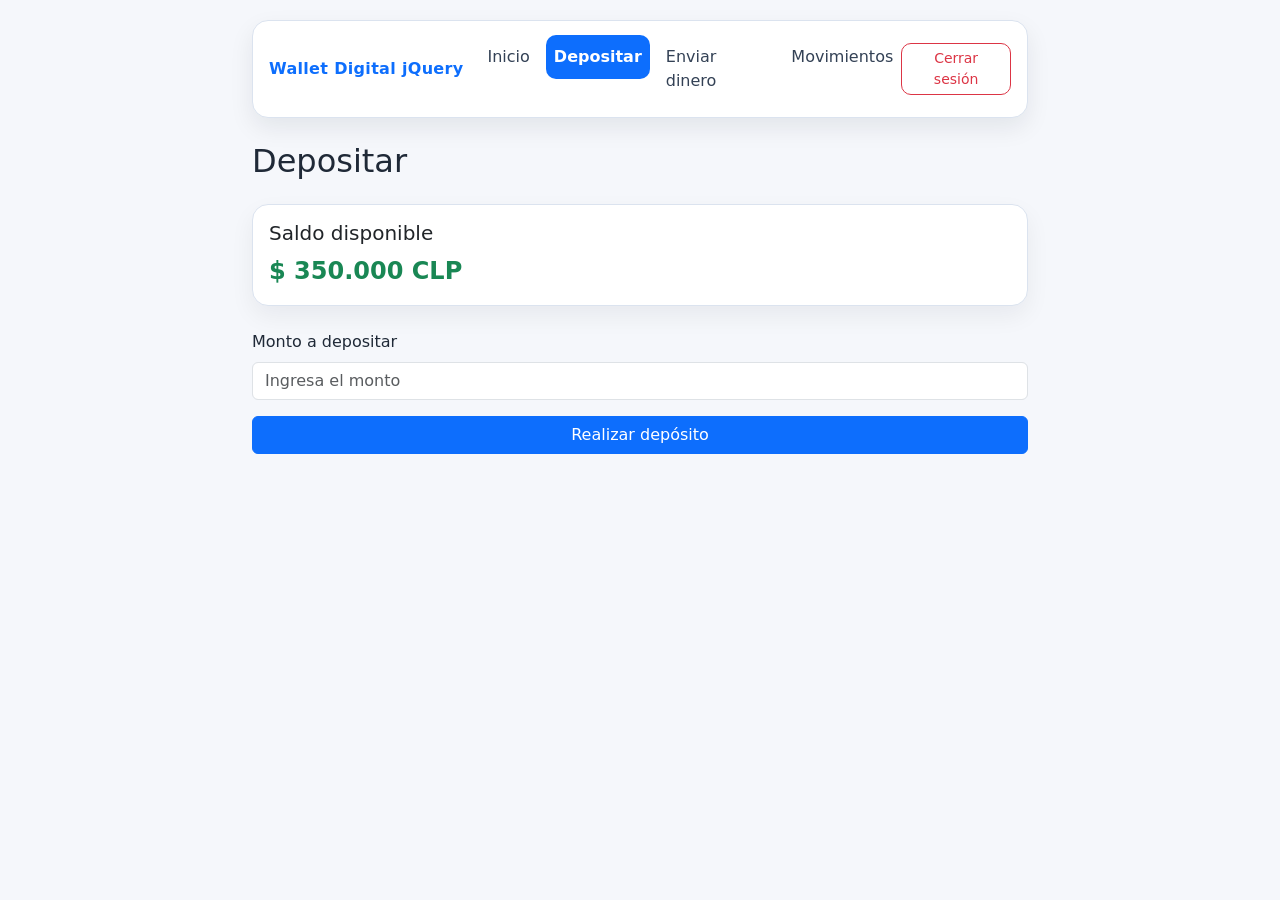
==== deposit.html @ 53dcf7c6 "initial commit copy jquery proyect from the previous exercise." ====
<!doctype html>
<html>
    <head>
        <meta charset="UTF-8" />
        <meta name="viewport" content="width=device-width, initial-scale=1.0" />
        <title>Wallet Digital jQuery - Depositar</title>
        <link
            href="https://cdn.jsdelivr.net/npm/bootstrap@5.3.8/dist/css/bootstrap.min.css"
            rel="stylesheet"
            integrity="sha384-sRIl4kxILFvY47J16cr9ZwB07vP4J8+LH7qKQnuqkuIAvNWLzeN8tE5YBujZqJLB"
            crossorigin="anonymous"
        />
        <link rel="stylesheet" href="css/styles.css" />
    </head>
    <body>
        <main class="container">
            <nav class="navbar navbar-expand-lg wallet-navbar mb-4" aria-label="Menú principal">
                <div class="container-fluid px-3">
                    <a href="menu.html" class="navbar-brand mb-0 text-decoration-none">Wallet Digital jQuery</a>
                    <button
                        class="navbar-toggler"
                        type="button"
                        data-bs-toggle="collapse"
                        data-bs-target="#wallet-navbar-content"
                        aria-controls="wallet-navbar-content"
                        aria-expanded="false"
                        aria-label="Mostrar navegación"
                    >
                        <span class="navbar-toggler-icon"></span>
                    </button>
                    <div class="collapse navbar-collapse" id="wallet-navbar-content">
                        <ul class="navbar-nav me-auto mb-2 mb-lg-0 gap-lg-2">
                            <li class="nav-item">
                                <a href="menu.html" class="nav-link">Inicio</a>
                            </li>
                            <li class="nav-item">
                                <a href="deposit.html" class="nav-link">Depositar</a>
                            </li>
                            <li class="nav-item">
                                <a href="sendmoney.html" class="nav-link">Enviar dinero</a>
                            </li>
                            <li class="nav-item">
                                <a href="transactions.html" class="nav-link">Movimientos</a>
                            </li>
                        </ul>
                        <div class="wallet-actions">
                            <button
                                type="button"
                                class="btn btn-outline-danger btn-sm wallet-logout"
                                id="logout-button"
                            >
                                Cerrar sesión
                            </button>
                        </div>
                    </div>
                </div>
            </nav>

            <header>
                <h1 class="h2 mb-4">Depositar</h1>
            </header>

            <section class="card wallet-card mb-4" aria-labelledby="saldo-disponible">
                <div class="card-body">
                    <h2 class="h5 card-title" id="saldo-disponible">Saldo disponible</h2>
                    <p class="card-text fs-4 fw-bold text-success mb-0" id="balance-amount">$ 350.000 CLP</p>
                </div>
            </section>

            <section aria-labelledby="formulario-deposito">
                <!-- esto es para screen readers -->
                <h2 class="visually-hidden" id="formulario-deposito">Formulario de depósito</h2>
                <form id="deposit-form">
                    <div id="deposit-message" class="alert d-none" role="alert"></div>
                    <div class="mb-3">
                        <label for="monto" class="form-label">Monto a depositar</label>
                        <input
                            type="text"
                            class="form-control"
                            id="monto"
                            placeholder="Ingresa el monto"
                            inputmode="numeric"
                            autocomplete="off"
                            required
                        />
                    </div>

                    <button type="submit" class="btn btn-primary w-100">Realizar depósito</button>
                </form>
            </section>
        </main>

        <script
            src="https://code.jquery.com/jquery-3.7.1.min.js"
            integrity="sha256-/JqT3SQfawRcv/BIHPThkBvs0OEvtFFmqPF/lYI/Cxo="
            crossorigin="anonymous"
        ></script>
        <script
            src="https://cdn.jsdelivr.net/npm/bootstrap@5.3.8/dist/js/bootstrap.bundle.min.js"
            integrity="sha384-FKyoEForCGlyvwx9Hj09JcYn3nv7wiPVlz7YYwJrWVcXK/BmnVDxM+D2scQbITxI"
            crossorigin="anonymous"
        ></script>
        <script src="js/wallet.js"></script>
        <script src="js/deposit.js"></script>
    </body>
</html>
---- css/styles.css ----
body {
    padding: 20px;
    background-color: #f5f7fb;
    color: #1f2937;
}

.container {
    max-width: 800px;
    margin: 0 auto;
}

.container-login {
    max-width: 540px;
}

.card,
.list-group-item,
.modal-content {
    border-color: #dbe3ef;
    border-radius: 16px;
    box-shadow: 0 10px 24px rgba(15, 23, 42, 0.06);
}

.wallet-navbar {
    padding: 0;
    border: 1px solid #dbe3ef;
    border-radius: 16px;
    background: #ffffff;
    box-shadow: 0 10px 24px rgba(15, 23, 42, 0.08);
    overflow: hidden;
}

.wallet-navbar .container-fluid {
    padding: 14px 18px;
}

.wallet-navbar .navbar-brand {
    font-size: 1rem;
    font-weight: 700;
    color: #0d6efd;
    letter-spacing: 0.02em;
}

.wallet-navbar .navbar-toggler {
    border: 0;
    padding: 6px 8px;
}

.wallet-navbar .navbar-toggler:focus {
    box-shadow: 0 0 0 0.2rem rgba(13, 110, 253, 0.2);
}

.wallet-navbar .nav-link {
    padding: 10px 12px;
    border-radius: 10px;
    color: #334155;
    font-weight: 500;
}

.wallet-navbar .nav-link:hover,
.wallet-navbar .nav-link:focus {
    background-color: #eef4ff;
    color: #0d6efd;
}

.wallet-navbar .nav-link.active {
    background-color: #0d6efd;
    color: #ffffff;
    font-weight: 600;
}

.wallet-navbar .nav-link.active:hover,
.wallet-navbar .nav-link.active:focus {
    background-color: #0b5ed7;
    color: #ffffff;
}

.wallet-actions {
    padding-top: 12px;
    margin-top: 12px;
    border-top: 1px solid #e9eef5;
}

.wallet-logout {
    width: 100%;
    border-radius: 10px;
}

.wallet-card {
    background-color: #ffffff;
}

.wallet-list .list-group-item + .list-group-item {
    margin-top: 10px;
}

@media (min-width: 992px) {
    .wallet-actions {
        padding-top: 0;
        margin-top: 0;
        border-top: 0;
    }

    .wallet-logout {
        width: auto;
    }
}
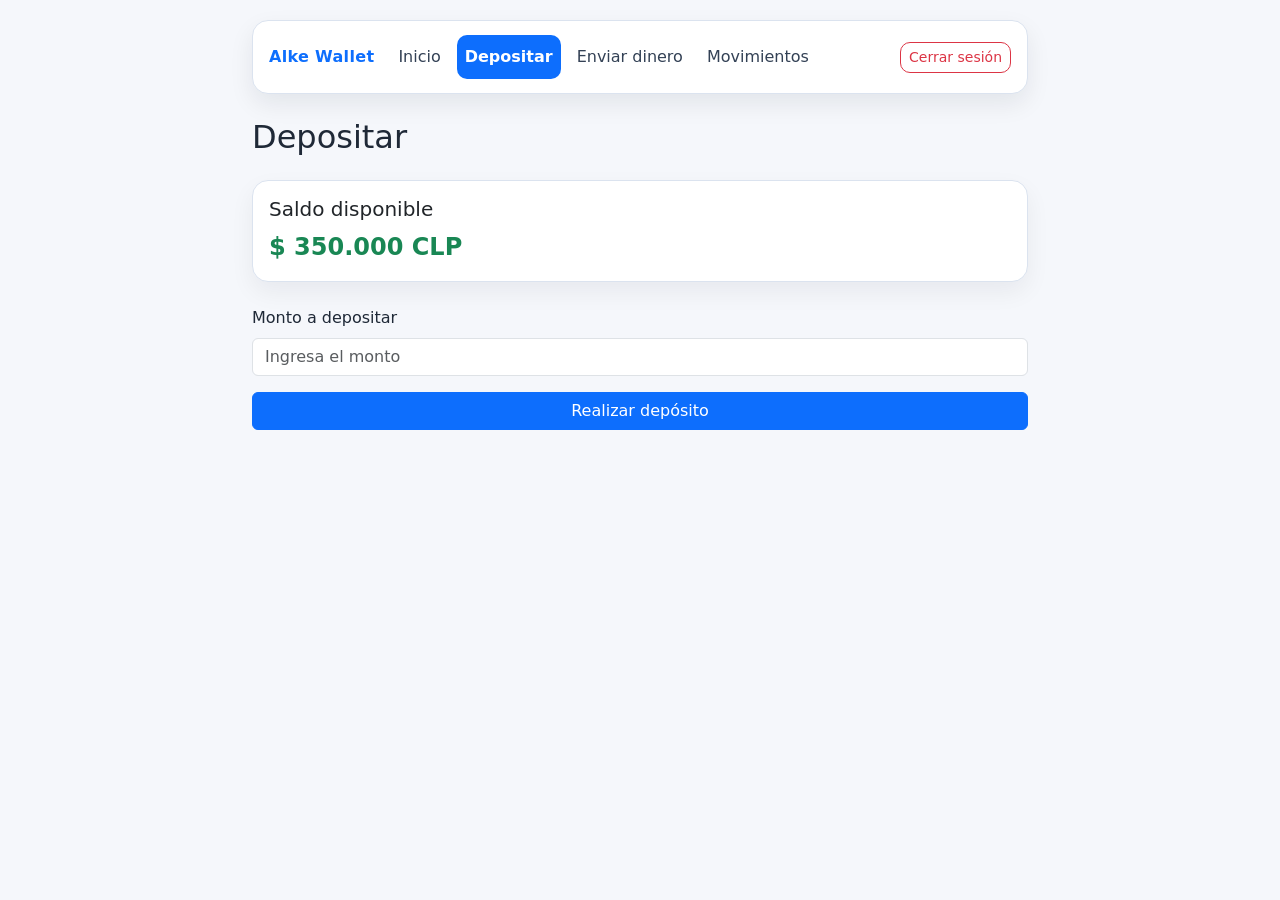
==== commit 2fdfb445: "rename branding to Alke Wallet" ====
--- a/deposit.html
+++ b/deposit.html
@@ -3,7 +3,7 @@
     <head>
         <meta charset="UTF-8" />
         <meta name="viewport" content="width=device-width, initial-scale=1.0" />
-        <title>Wallet Digital jQuery - Depositar</title>
+        <title>Alke Wallet - Depositar</title>
         <link
             href="https://cdn.jsdelivr.net/npm/bootstrap@5.3.8/dist/css/bootstrap.min.css"
             rel="stylesheet"
@@ -16,7 +16,7 @@
         <main class="container">
             <nav class="navbar navbar-expand-lg wallet-navbar mb-4" aria-label="Menú principal">
                 <div class="container-fluid px-3">
-                    <a href="menu.html" class="navbar-brand mb-0 text-decoration-none">Wallet Digital jQuery</a>
+                    <a href="menu.html" class="navbar-brand mb-0 text-decoration-none">Alke Wallet</a>
                     <button
                         class="navbar-toggler"
                         type="button"
